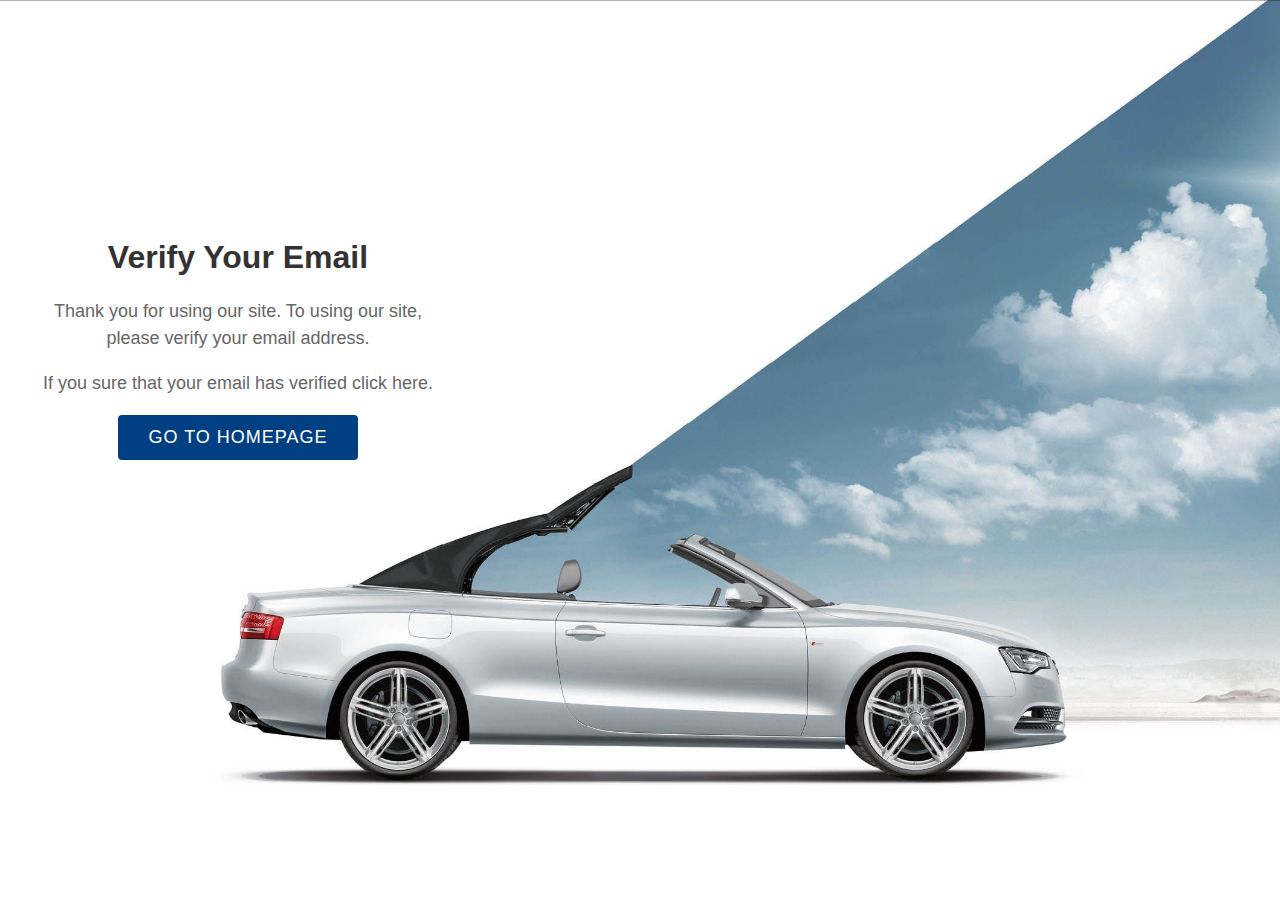
==== verify.html @ 0cf653b1 "Add files via upload" ====
<!DOCTYPE html>
<html lang="en">
<head>
    <meta charset="UTF-8">
    <meta name="viewport" content="width=device-width, initial-scale=1.0">
    <title>Document</title>
    <link rel="stylesheet" href="Css/Verify.css">
</head>
<body>
    
    <main>
        <div class="container">
            <h1>Verify Your Email</h1>
            <p>Thank you for using our site. To using our site, please verify your email address.</p>
            <p>If you sure that your email has verified click here.</p>
            <a class="button" href="index.html">Go To Homepage</a>
        </div>
    </main>
</body>
</html>
---- Css/Verify.css ----
body {
width: 100%;
height: 100vh;
    text-align: center;
display: flex;
overflow: hidden;
background: white;
font-family: sans-serif;
background-image: url(../img/Audi.jpeg);
background-size: cover;
background-position: center center;
}

h1 {
    color: #333333;
    font-size: 32px;
}

p {
    color: #666666;
    font-size: 18px;
    line-height: 1.5;
}

.button {
    display: inline-block;
    background-color: #003f82;
    color: #ffffff;
    text-decoration: none;
    padding: 12px 30px;
    border-radius: 4px;
    font-size: 18px;
    transition: background-color 0.3s;
    text-transform: uppercase;
    letter-spacing: 1px;
}

.button:hover {
    background-color: #06284d;
}

.container {
    max-width: 400px;
    padding: 30px;
    border-radius: 6px;
margin-top: 20vh;
}

@media screen and (max-width:992px) {
    .container {background: white;}

}
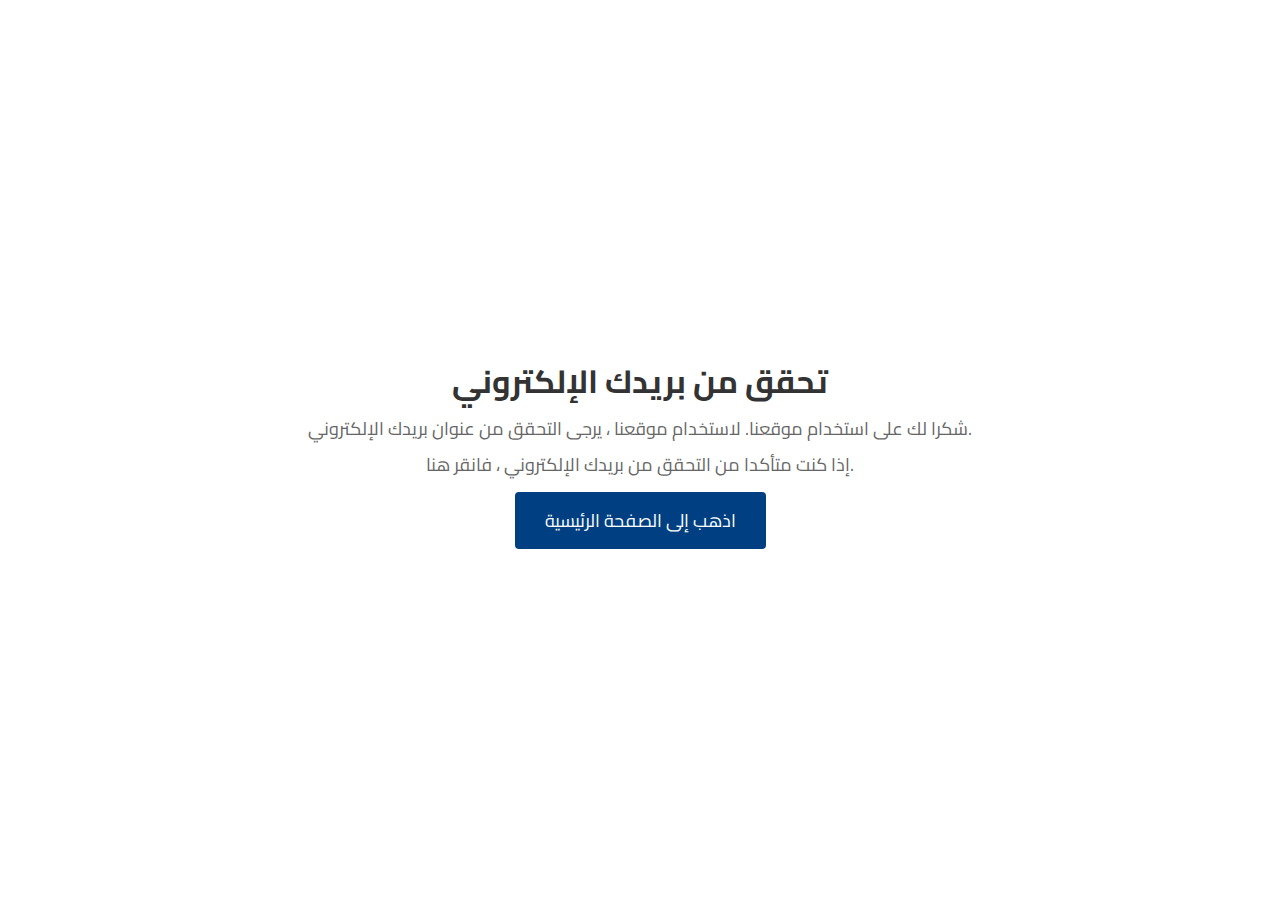
==== commit b21b2fa8: "ED" ====
--- a/verify.html
+++ b/verify.html
@@ -10,10 +10,10 @@
     
     <main>
         <div class="container">
-            <h1>Verify Your Email</h1>
-            <p>Thank you for using our site. To using our site, please verify your email address.</p>
-            <p>If you sure that your email has verified click here.</p>
-            <a class="button" href="index.html">Go To Homepage</a>
+            <h1>تحقق من بريدك الإلكتروني</h1>
+            <p>شكرا لك على استخدام موقعنا. لاستخدام موقعنا ، يرجى التحقق من عنوان بريدك الإلكتروني.</p>
+            <p>إذا كنت متأكدا من التحقق من بريدك الإلكتروني ، فانقر هنا.</p>
+            <a class="button" href="index.html">اذهب إلى الصفحة الرئيسية</a>
         </div>
     </main>
 </body>
--- a/Css/Verify.css
+++ b/Css/Verify.css
@@ -1,14 +1,28 @@
+
+
+@import url('https://fonts.googleapis.com/css2?family=Cairo&display=swap');
+
+
+
+* {box-sizing: border-box;
+margin: 0;
+padding: 0;
+font-family: 'Cairo', sans-serif;}
+
+
 body {
 width: 100%;
 height: 100vh;
     text-align: center;
 display: flex;
+align-items: center;
+justify-content: center;
 overflow: hidden;
 background: white;
 font-family: sans-serif;
-background-image: url(../img/Audi.jpeg);
+/* background-image: url(../img/Audi.jpeg);
 background-size: cover;
-background-position: center center;
+background-position: center center; */
 }
 
 h1 {
@@ -19,7 +33,7 @@
 p {
     color: #666666;
     font-size: 18px;
-    line-height: 1.5;
+    line-height: 2;
 }
 
 .button {
@@ -33,6 +47,7 @@
     transition: background-color 0.3s;
     text-transform: uppercase;
     letter-spacing: 1px;
+    margin-top: 1vh;
 }
 
 .button:hover {
@@ -40,13 +55,9 @@
 }
 
 .container {
-    max-width: 400px;
+    width:auto;
     padding: 30px;
     border-radius: 6px;
-margin-top: 20vh;
+background-color: white;
+
 }
-
-@media screen and (max-width:992px) {
-    .container {background: white;}
-
-}